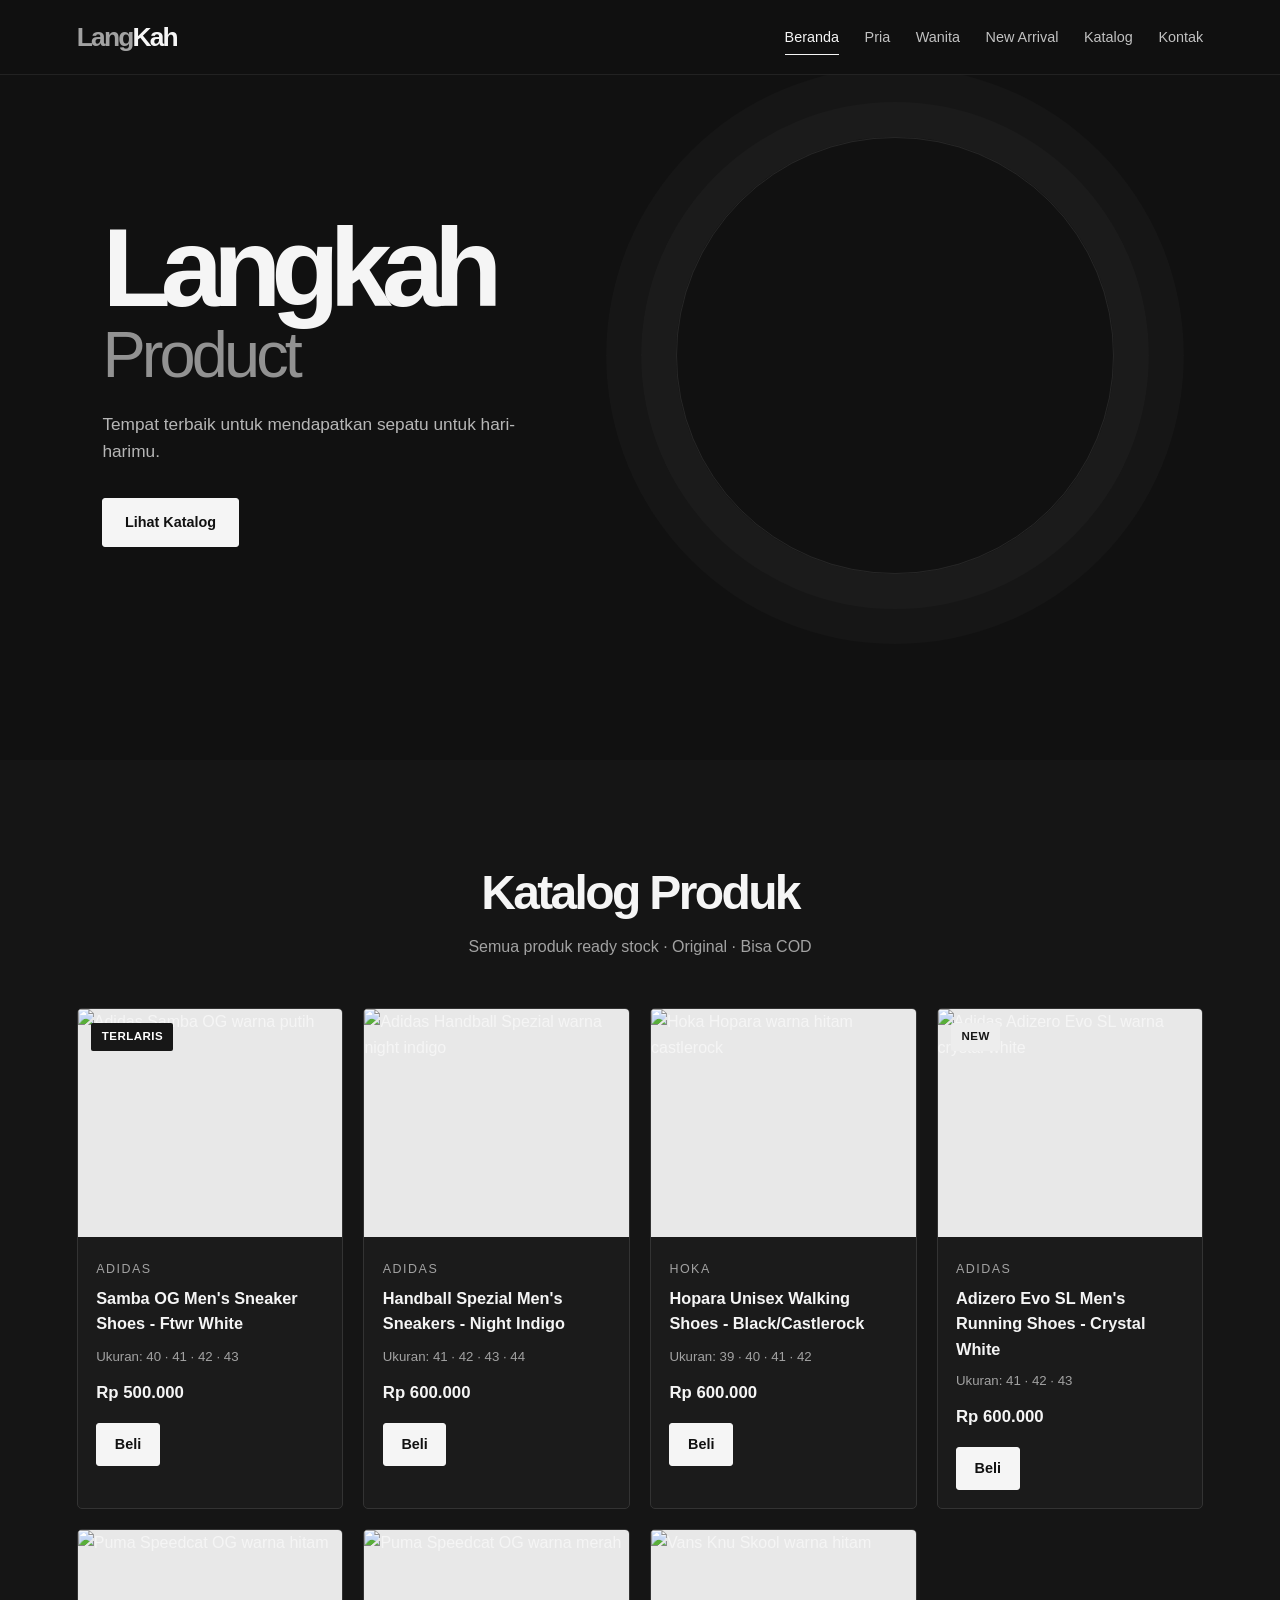
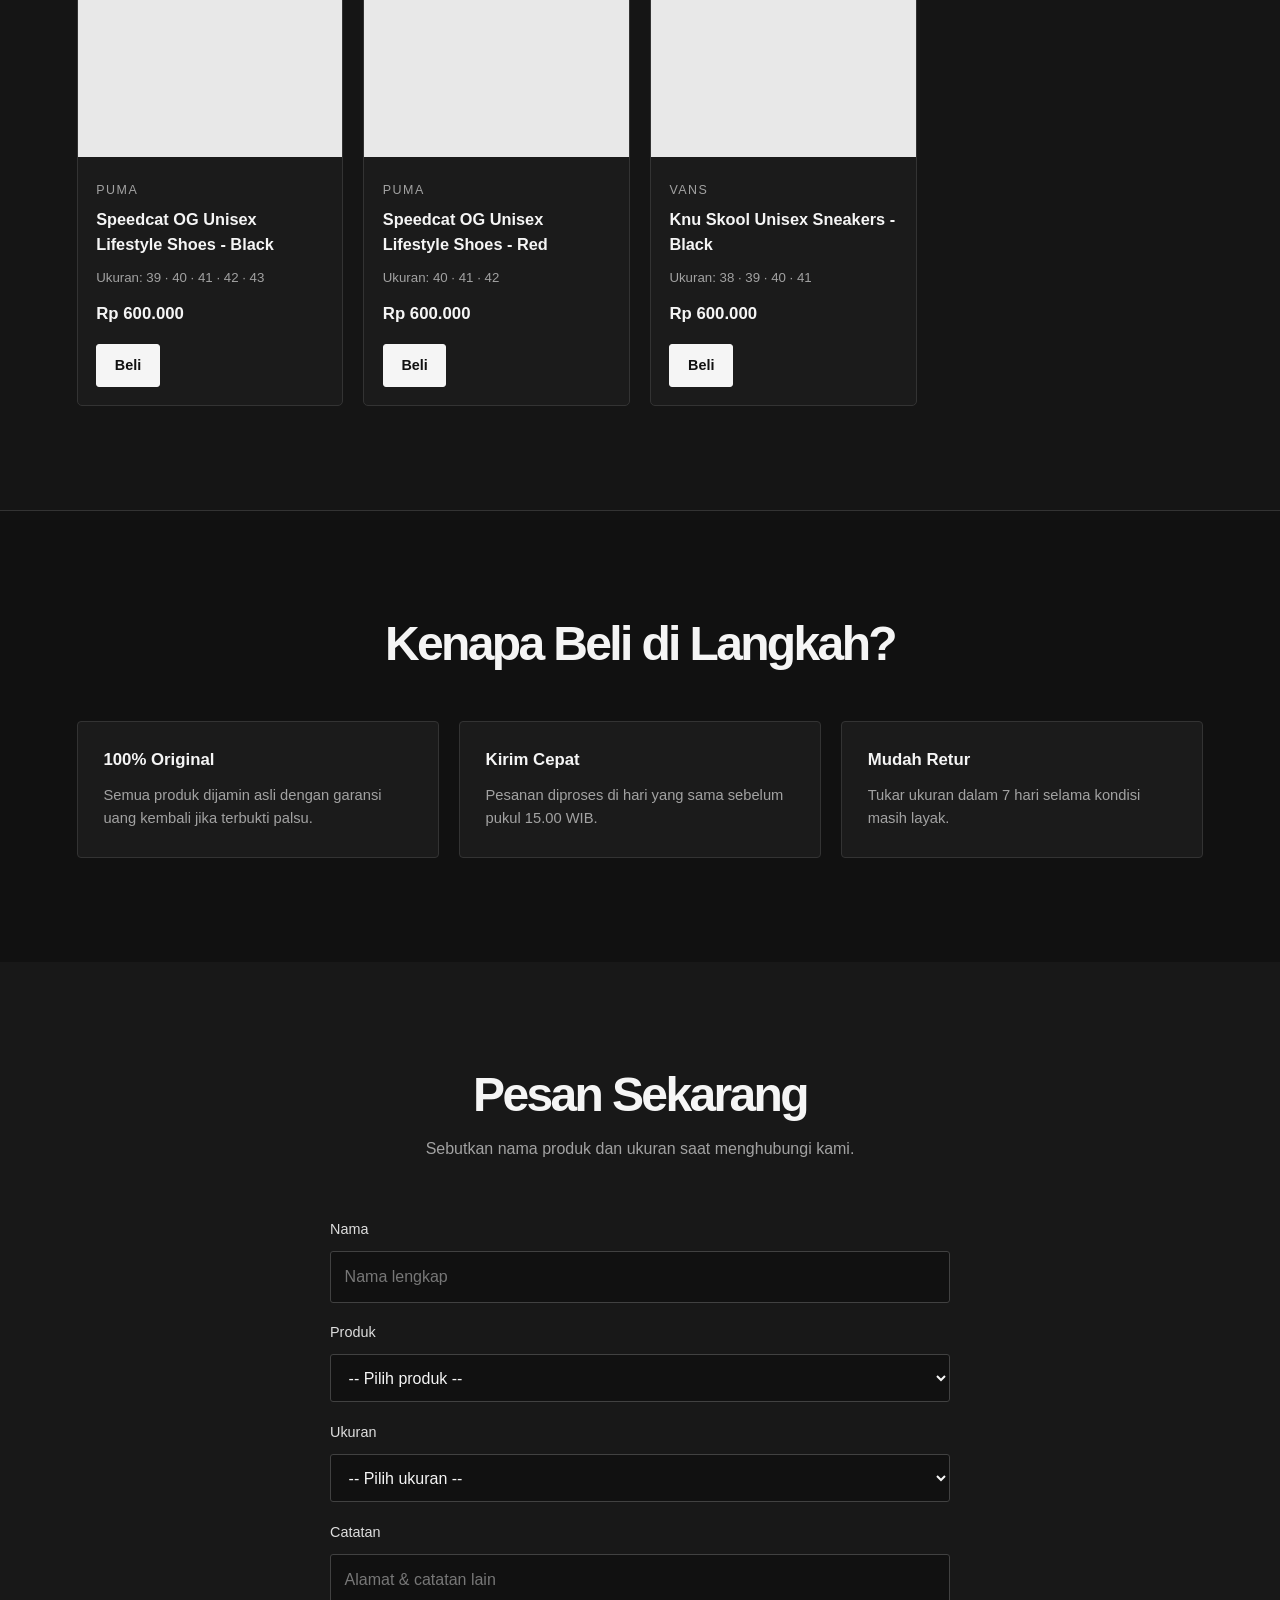
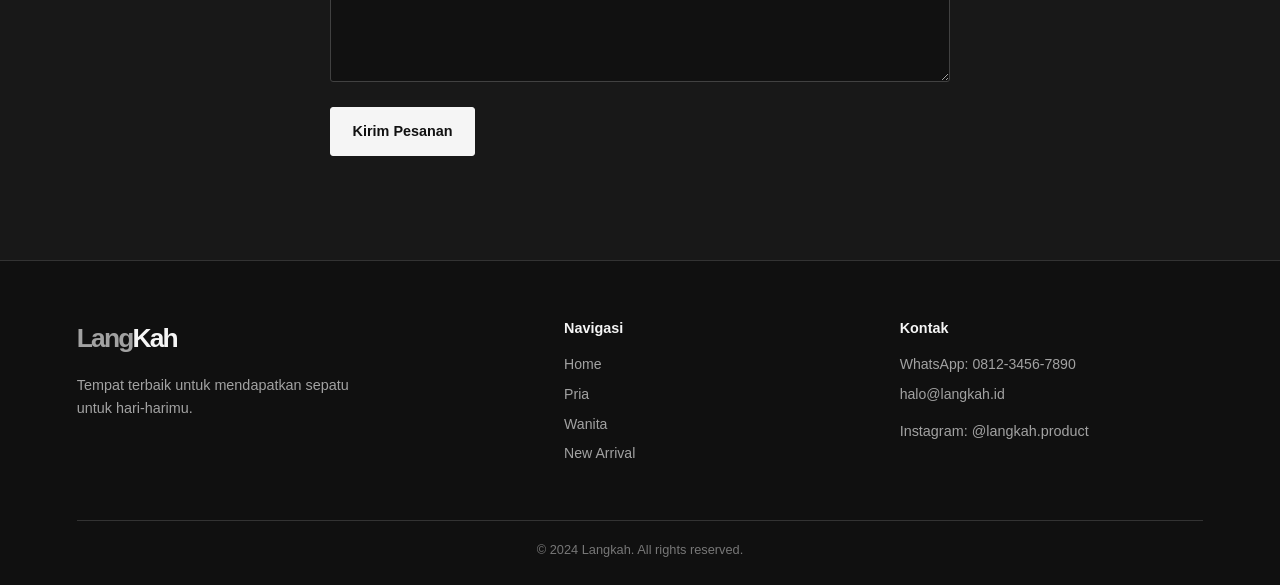
==== index.html @ c6451d93 "first commit" ====
<!DOCTYPE html>
<html lang="id">
<head>
    <meta charset="UTF-8">
    <meta name="viewport" content="width=device-width, initial-scale=1.0">
    <meta name="description" content="Langkah - tempat terbaik mendapatkan sepatu original untuk hari-harimu. Samba OG, Handball Spezial, Hoka Hopara, Adizero Evo SL, Speedcat OG, Vans Knu Skool.">
    <title>Langkah | Toko Sepatu Original</title>
    <link rel="stylesheet" href="style.css">
</head>
<body>
    <header>
        <nav class="navbar">
            <a href="#home" class="navbar-logo"><span>Lang</span>Kah</a>
            <div class="navbar-nav">
                <a href="#home" class="active">Beranda</a>
                <a href="pria.html">Pria</a>
                <a href="wanita.html">Wanita</a>
                <a href="new.html">New Arrival</a>
                <a href="#katalog">Katalog</a>
                <a href="#kontak">Kontak</a>
            </div>
        </nav>
    </header>

    <main>
        <!-- Hero section start -->
        <section class="hero" id="home">
            <div class="content">
                <h1>Langkah<span>Product</span></h1>
                <p>Tempat terbaik untuk mendapatkan sepatu untuk hari-harimu.</p>
                <a href="#katalog" class="btn">Lihat Katalog</a>
            </div>
        </section>
        <!-- Hero section end -->

        <!-- Katalog Start -->
        <section class="katalog-section" id="katalog">
            <h2 class="section-title">Katalog Produk</h2>
            <p class="section-subtitle">Semua produk ready stock · Original · Bisa COD</p>

            <div class="katalog">
                <article class="katalog-item">
                    <div class="item-img">
                        <img src="https://www.footlocker.id/media/catalog/product/0/1/01-ADIDAS-FFSSBADI5-ADIB75807-Black.jpg?width=300&height=300&quality=80&fit=cover&dpr=2" alt="Adidas Samba OG warna putih" loading="lazy" width="500" height="500">
                        <span class="badge">Terlaris</span>
                    </div>
                    <div class="item-body">
                        <span class="brand">Adidas</span>
                        <h3>Samba OG Men's Sneaker Shoes - Ftwr White</h3>
                        <p class="size">Ukuran: 40 &middot; 41 &middot; 42 &middot; 43</p>
                        <p class="harga">Rp 500.000</p>
                        <a href="#kontak" class="btn btn-sm">Beli</a>
                    </div>
                </article>

                <article class="katalog-item">
                    <div class="item-img">
                        <img src="https://www.footlocker.id/media/catalog/product/0/1/01-ADIDAS-FFSSBADI5-ADIIF7087-Blue.jpg?width=300&height=300&quality=80&fit=cover&dpr=2" alt="Adidas Handball Spezial warna night indigo" loading="lazy" width="500" height="500">
                    </div>
                    <div class="item-body">
                        <span class="brand">Adidas</span>
                        <h3>Handball Spezial Men's Sneakers - Night Indigo</h3>
                        <p class="size">Ukuran: 41 &middot; 42 &middot; 43 &middot; 44</p>
                        <p class="harga">Rp 600.000</p>
                        <a href="#kontak" class="btn btn-sm">Beli</a>
                    </div>
                </article>

                <article class="katalog-item">
                    <div class="item-img">
                        <img src="https://www.footlocker.id/media/catalog/product/0/1/01-HOKA-F34O1HKEA-HKE1123112BC-Black.jpg?width=300&height=300&quality=80&fit=cover&dpr=2" alt="Hoka Hopara warna hitam castlerock" loading="lazy" width="500" height="500">
                    </div>
                    <div class="item-body">
                        <span class="brand">Hoka</span>
                        <h3>Hopara Unisex Walking Shoes - Black/Castlerock</h3>
                        <p class="size">Ukuran: 39 &middot; 40 &middot; 41 &middot; 42</p>
                        <p class="harga">Rp 600.000</p>
                        <a href="#kontak" class="btn btn-sm">Beli</a>
                    </div>
                </article>

                <article class="katalog-item">
                    <div class="item-img">
                        <img src="https://www.footlocker.id/media/catalog/product/0/1/01-ADIDAS-F34RUADI5-ADIKJ1959-White.jpg?width=300&height=300&quality=80&fit=cover&dpr=2" alt="Adidas Adizero Evo SL warna crystal white" loading="lazy" width="500" height="500">
                        <span class="badge badge-new">New</span>
                    </div>
                    <div class="item-body">
                        <span class="brand">Adidas</span>
                        <h3>Adizero Evo SL Men's Running Shoes - Crystal White</h3>
                        <p class="size">Ukuran: 41 &middot; 42 &middot; 43</p>
                        <p class="harga">Rp 600.000</p>
                        <a href="#kontak" class="btn btn-sm">Beli</a>
                    </div>
                </article>

                <article class="katalog-item">
                    <div class="item-img">
                        <img src="https://www.footlocker.id/media/catalog/product/0/1/01-PUMA-FFSSEPMAA-PMA398846-01-Black.jpg?width=300&height=300&quality=80&fit=cover&dpr=2" alt="Puma Speedcat OG warna hitam" loading="lazy" width="500" height="500">
                    </div>
                    <div class="item-body">
                        <span class="brand">Puma</span>
                        <h3>Speedcat OG Unisex Lifestyle Shoes - Black</h3>
                        <p class="size">Ukuran: 39 &middot; 40 &middot; 41 &middot; 42 &middot; 43</p>
                        <p class="harga">Rp 600.000</p>
                        <a href="#kontak" class="btn btn-sm">Beli</a>
                    </div>
                </article>

                <article class="katalog-item">
                    <div class="item-img">
                        <img src="https://www.footlocker.id/media/catalog/product/0/1/01-PUMA-FFSSEPMAA-PMA398846-02-Red.jpg?width=300&height=300&quality=80&fit=cover&dpr=2" alt="Puma Speedcat OG warna merah" loading="lazy" width="500" height="500">
                    </div>
                    <div class="item-body">
                        <span class="brand">Puma</span>
                        <h3>Speedcat OG Unisex Lifestyle Shoes - Red</h3>
                        <p class="size">Ukuran: 40 &middot; 41 &middot; 42</p>
                        <p class="harga">Rp 600.000</p>
                        <a href="#kontak" class="btn btn-sm">Beli</a>
                    </div>
                </article>

                <article class="katalog-item">
                    <div class="item-img">
                        <img src="https://www.footlocker.id/media/catalog/product/0/1/01-VANS-FFSSBVAS5-VAS0009QC6BT-Black.jpg?width=1200&height=1200&store=idn&image-type=image" alt="Vans Knu Skool warna hitam" loading="lazy" width="500" height="500">
                    </div>
                    <div class="item-body">
                        <span class="brand">Vans</span>
                        <h3>Knu Skool Unisex Sneakers - Black</h3>
                        <p class="size">Ukuran: 38 &middot; 39 &middot; 40 &middot; 41</p>
                        <p class="harga">Rp 600.000</p>
                        <a href="#kontak" class="btn btn-sm">Beli</a>
                    </div>
                </article>
            </div>
        </section>
        <!-- Katalog End -->

        <!-- Tentang Start -->
        <section class="tentang" id="tentang">
            <h2 class="section-title">Kenapa Beli di Langkah?</h2>
            <div class="features">
                <div class="feature">
                    <h3>100% Original</h3>
                    <p>Semua produk dijamin asli dengan garansi uang kembali jika terbukti palsu.</p>
                </div>
                <div class="feature">
                    <h3>Kirim Cepat</h3>
                    <p>Pesanan diproses di hari yang sama sebelum pukul 15.00 WIB.</p>
                </div>
                <div class="feature">
                    <h3>Mudah Retur</h3>
                    <p>Tukar ukuran dalam 7 hari selama kondisi masih layak.</p>
                </div>
            </div>
        </section>
        <!-- Tentang End -->

        <!-- Kontak Start -->
        <section class="kontak" id="kontak">
            <h2 class="section-title">Pesan Sekarang</h2>
            <p class="section-subtitle">Sebutkan nama produk dan ukuran saat menghubungi kami.</p>
            <form class="order-form" action="#" method="post">
                <label for="nama">Nama</label>
                <input type="text" id="nama" name="nama" placeholder="Nama lengkap" required>

                <label for="produk">Produk</label>
                <select id="produk" name="produk" required>
                    <option value="">-- Pilih produk --</option>
                    <option>Samba OG - Ftwr White (Rp 500.000)</option>
                    <option>Handball Spezial - Night Indigo (Rp 600.000)</option>
                    <option>Hoka Hopara - Black/Castlerock (Rp 600.000)</option>
                    <option>Adizero Evo SL - Crystal White (Rp 600.000)</option>
                    <option>Speedcat OG - Black (Rp 600.000)</option>
                    <option>Speedcat OG - Red (Rp 600.000)</option>
                    <option>Vans Knu Skool - Black (Rp 600.000)</option>
                </select>

                <label for="ukuran">Ukuran</label>
                <select id="ukuran" name="ukuran" required>
                    <option value="">-- Pilih ukuran --</option>
                    <option>38</option><option>39</option><option>40</option>
                    <option>41</option><option>42</option><option>43</option><option>44</option>
                </select>

                <label for="pesan">Catatan</label>
                <textarea id="pesan" name="pesan" rows="4" placeholder="Alamat &amp; catatan lain"></textarea>

                <button type="submit" class="btn">Kirim Pesanan</button>
            </form>
        </section>
        <!-- Kontak End -->
    </main>

    <footer>
        <div class="footer-col">
            <a href="#home" class="navbar-logo"><span>Lang</span>Kah</a>
            <p>Tempat terbaik untuk mendapatkan sepatu untuk hari-harimu.</p>
        </div>
        <div class="footer-col">
            <h4>Navigasi</h4>
            <a href="#home">Home</a>
            <a href="pria.html">Pria</a>
            <a href="wanita.html">Wanita</a>
            <a href="new.html">New Arrival</a>
        </div>
        <div class="footer-col">
            <h4>Kontak</h4>
            <a href="https://wa.me/6281234567890">WhatsApp: 0812-3456-7890</a>
            <a href="mailto:halo@langkah.id">halo@langkah.id</a>
            <p>Instagram: @langkah.product</p>
        </div>
        <p class="copyright">&copy; 2024 Langkah. All rights reserved.</p>
    </footer>
</body>
</html>
---- style.css ----
:root {
    color-scheme: dark;
    --color-bg: #111111;
    --color-surface: #1b1b1b;
    --color-surface-raised: #222222;
    --color-border: #333333;
    --color-text: #f5f5f5;
    --color-muted: #a2a2a2;
    --color-accent: #d8d8d8;
    --content-width: 1200px;
}

* {
    box-sizing: border-box;
}

html {
    scroll-behavior: smooth;
    scroll-padding-top: 100px;
}

body {
    margin: 0;
    background: var(--color-bg);
    color: var(--color-text);
    font-family: "Segoe UI", Tahoma, Geneva, Verdana, sans-serif;
    line-height: 1.6;
    -webkit-font-smoothing: antialiased;
}

a {
    color: inherit;
    text-decoration: none;
}

button,
input,
select,
textarea {
    font: inherit;
}


.navbar {
    position: fixed;
    z-index: 10;
    top: 0;
    right: 0;
    left: 0;
    display: flex;
    align-items: center;
    justify-content: space-between;
    gap: 2rem;
    padding: 1rem max(6%, calc((100% - var(--content-width)) / 2));
    border-bottom: 1px solid rgb(255 255 255 / 8%);
    background: rgb(17 17 17 / 88%);
    backdrop-filter: blur(16px);
}

.navbar-logo {
    flex-shrink: 0;
    color: var(--color-text);
    font-size: 1.65rem;
    font-weight: 750;
    letter-spacing: -0.07em;
}

.navbar-logo span {
    color: var(--color-muted);
}

.navbar-nav {
    display: flex;
    align-items: center;
    justify-content: flex-end;
    gap: clamp(0.8rem, 2vw, 1.8rem);
}

.navbar-nav a {
    position: relative;
    padding: 0.4rem 0;
    color: #c2c2c2;
    font-size: 0.9rem;
    transition: color 180ms ease;
}

.navbar-nav a::after {
    position: absolute;
    right: 0;
    bottom: 0;
    left: 0;
    height: 1px;
    background: var(--color-text);
    content: "";
    transform: scaleX(0);
    transform-origin: left;
    transition: transform 180ms ease;
}

.navbar-nav a:hover,
.navbar-nav a.active {
    color: var(--color-text);
}

.navbar-nav a:hover::after,
.navbar-nav a.active::after {
    transform: scaleX(1);
}

.hero {
    position: relative;
    display: flex;
    min-height: min(760px, 100vh);
    align-items: center;
    overflow: hidden;
    padding: 9rem max(8%, calc((100% - var(--content-width)) / 2));
    /* background:
        radial-gradient(ellipse at 78% 48%, rgb(255 255 255 / 11%), transparent 34%),
        linear-gradient(115deg, #111 16%, #1c1c1c 58%, #111 100%); */
}

.hero::after {
    position: absolute;
    top: 18%;
    right: 13%;
    width: clamp(220px, 34vw, 460px);
    aspect-ratio: 1;
    border: 1px solid rgb(255 255 255 / 9%);
    border-radius: 50%;
    content: "";
    box-shadow: 0 0 0 35px rgb(255 255 255 / 2%), 0 0 0 70px rgb(255 255 255 / 2%);
    pointer-events: none;
}

.hero .content {
    position: relative;
    z-index: 1;
    max-width: 650px;
}

.hero h1 {
    margin: 0;
    font-size: clamp(3.5rem, 9vw, 7rem);
    font-weight: 700;
    letter-spacing: -0.09em;
    line-height: 0.98;
}

.hero h1 span {
    display: block;
    color: #929292;
    font-size: 0.58em;
    font-weight: 400;
    letter-spacing: -0.06em;
}

.hero p {
    max-width: 420px;
    margin: 1.5rem 0 2rem;
    color: #b6b6b6;
    font-size: 1.08rem;
}

.btn {
    display: inline-flex;
    min-height: 48px;
    align-items: center;
    justify-content: center;
    padding: 0.75rem 1.35rem;
    border: 1px solid var(--color-text);
    border-radius: 3px;
    background: var(--color-text);
    color: var(--color-bg);
    cursor: pointer;
    font-size: 0.9rem;
    font-weight: 650;
    transition: background-color 180ms ease, color 180ms ease, transform 180ms ease;
}

.btn:hover {
    background: transparent;
    color: var(--color-text);
    transform: translateY(-2px);
}

.btn-sm {
    min-height: 40px;
    padding: 0.55rem 1.1rem;
}

.katalog-section,
.tentang,
.kontak {
    padding: 6.5rem max(6%, calc((100% - var(--content-width)) / 2));
}

.katalog-section {
    background: #151515;
}

.section-title {
    margin: 0;
    font-size: clamp(2rem, 4vw, 3rem);
    font-weight: 600;
    letter-spacing: -0.055em;
    line-height: 1.2;
    text-align: center;
}

.section-subtitle {
    margin: 0.8rem auto 3rem;
    color: var(--color-muted);
    text-align: center;
}

.katalog {
    display: grid;
    grid-template-columns: repeat(auto-fit, minmax(min(100%, 240px), 1fr));
    gap: 1.25rem;
}

.katalog-item {
    overflow: hidden;
    border: 1px solid var(--color-border);
    border-radius: 5px;
    background: var(--color-surface);
    transition: border-color 220ms ease, transform 220ms ease, box-shadow 220ms ease;
}

.katalog-item:hover {
    border-color: #666;
    box-shadow: 0 18px 40px rgb(0 0 0 / 25%);
    transform: translateY(-5px);
}

.item-img {
    position: relative;
    overflow: hidden;
    aspect-ratio: 1 / 0.86;
    background: #e8e8e8;
}

.item-img img {
    display: block;
    width: 100%;
    height: 100%;
    object-fit: cover;
    transition: transform 350ms ease;
}

.katalog-item:hover .item-img img {
    transform: scale(1.045);
}

.badge {
    position: absolute;
    top: 0.85rem;
    left: 0.85rem;
    padding: 0.3rem 0.65rem;
    border-radius: 2px;
    background: #171717;
    color: #fff;
    font-size: 0.72rem;
    font-weight: 650;
    letter-spacing: 0.04em;
    text-transform: uppercase;
}

.badge-new {
    background: #ededed;
    color: #171717;
}

.item-body {
    padding: 1.15rem;
}

.brand {
    color: var(--color-muted);
    font-size: 0.78rem;
    letter-spacing: 0.12em;
    text-transform: uppercase;
}

.item-body h3 {
    min-height: 3.2em;
    margin: 0.35rem 0 0.5rem;
    font-size: 1.02rem;
    font-weight: 550;
    line-height: 1.55;
    
}

.size {
    margin: 0;
    color: var(--color-muted);
    font-size: 0.83rem;
}

.harga {
    margin: 0.8rem 0 1rem;
    font-size: 1.05rem;
    font-weight: 700;
}

.tentang {
    border-top: 1px solid var(--color-border);
    background: var(--color-bg);
}

.features {
    display: grid;
    grid-template-columns: repeat(3, 1fr);
    gap: 1.25rem;
    margin-top: 3rem;
}

.feature {
    padding: 1.6rem;
    border: 1px solid var(--color-border);
    border-radius: 4px;
    background: var(--color-surface);
}

.feature h3 {
    margin: 0 0 0.6rem;
    font-size: 1.05rem;
}

.feature p {
    margin: 0;
    color: var(--color-muted);
    font-size: 0.92rem;
}

.kontak {
    background: #181818;
}

.order-form {
    display: grid;
    max-width: 620px;
    gap: 0.65rem;
    margin: 2.5rem auto 0;
}

.order-form label {
    margin-top: 0.5rem;
    color: #dedede;
    font-size: 0.9rem;
}

.order-form input,
.order-form select,
.order-form textarea {
    width: 100%;
    min-height: 48px;
    padding: 0.75rem 0.85rem;
    border: 1px solid #414141;
    border-radius: 3px;
    background: #111;
    color: var(--color-text);
}

.order-form textarea {
    min-height: 120px;
    resize: vertical;
}

.order-form input::placeholder,
.order-form textarea::placeholder {
    color: #777;
}

.order-form .btn {
    justify-self: start;
    margin-top: 0.9rem;
}

footer {
    display: grid;
    grid-template-columns: 1.5fr 1fr 1fr;
    gap: 2rem;
    padding: 3.5rem max(6%, calc((100% - var(--content-width)) / 2)) 1.5rem;
    border-top: 1px solid var(--color-border);
    background: #101010;
}

.footer-col p {
    max-width: 300px;
    color: var(--color-muted);
    font-size: 0.9rem;
}

.footer-col h4 {
    margin: 0 0 0.8rem;
    font-size: 0.9rem;
}

.footer-col > a:not(.navbar-logo) {
    display: block;
    width: fit-content;
    margin: 0.45rem 0;
    color: var(--color-muted);
    font-size: 0.88rem;
    transition: color 180ms ease;
}

.footer-col > a:not(.navbar-logo):hover {
    color: var(--color-text);
}

.copyright {
    grid-column: 1 / -1;
    margin: 1rem 0 0;
    padding-top: 1.2rem;
    border-top: 1px solid var(--color-border);
    color: #777;
    font-size: 0.8rem;
    text-align: center;
}
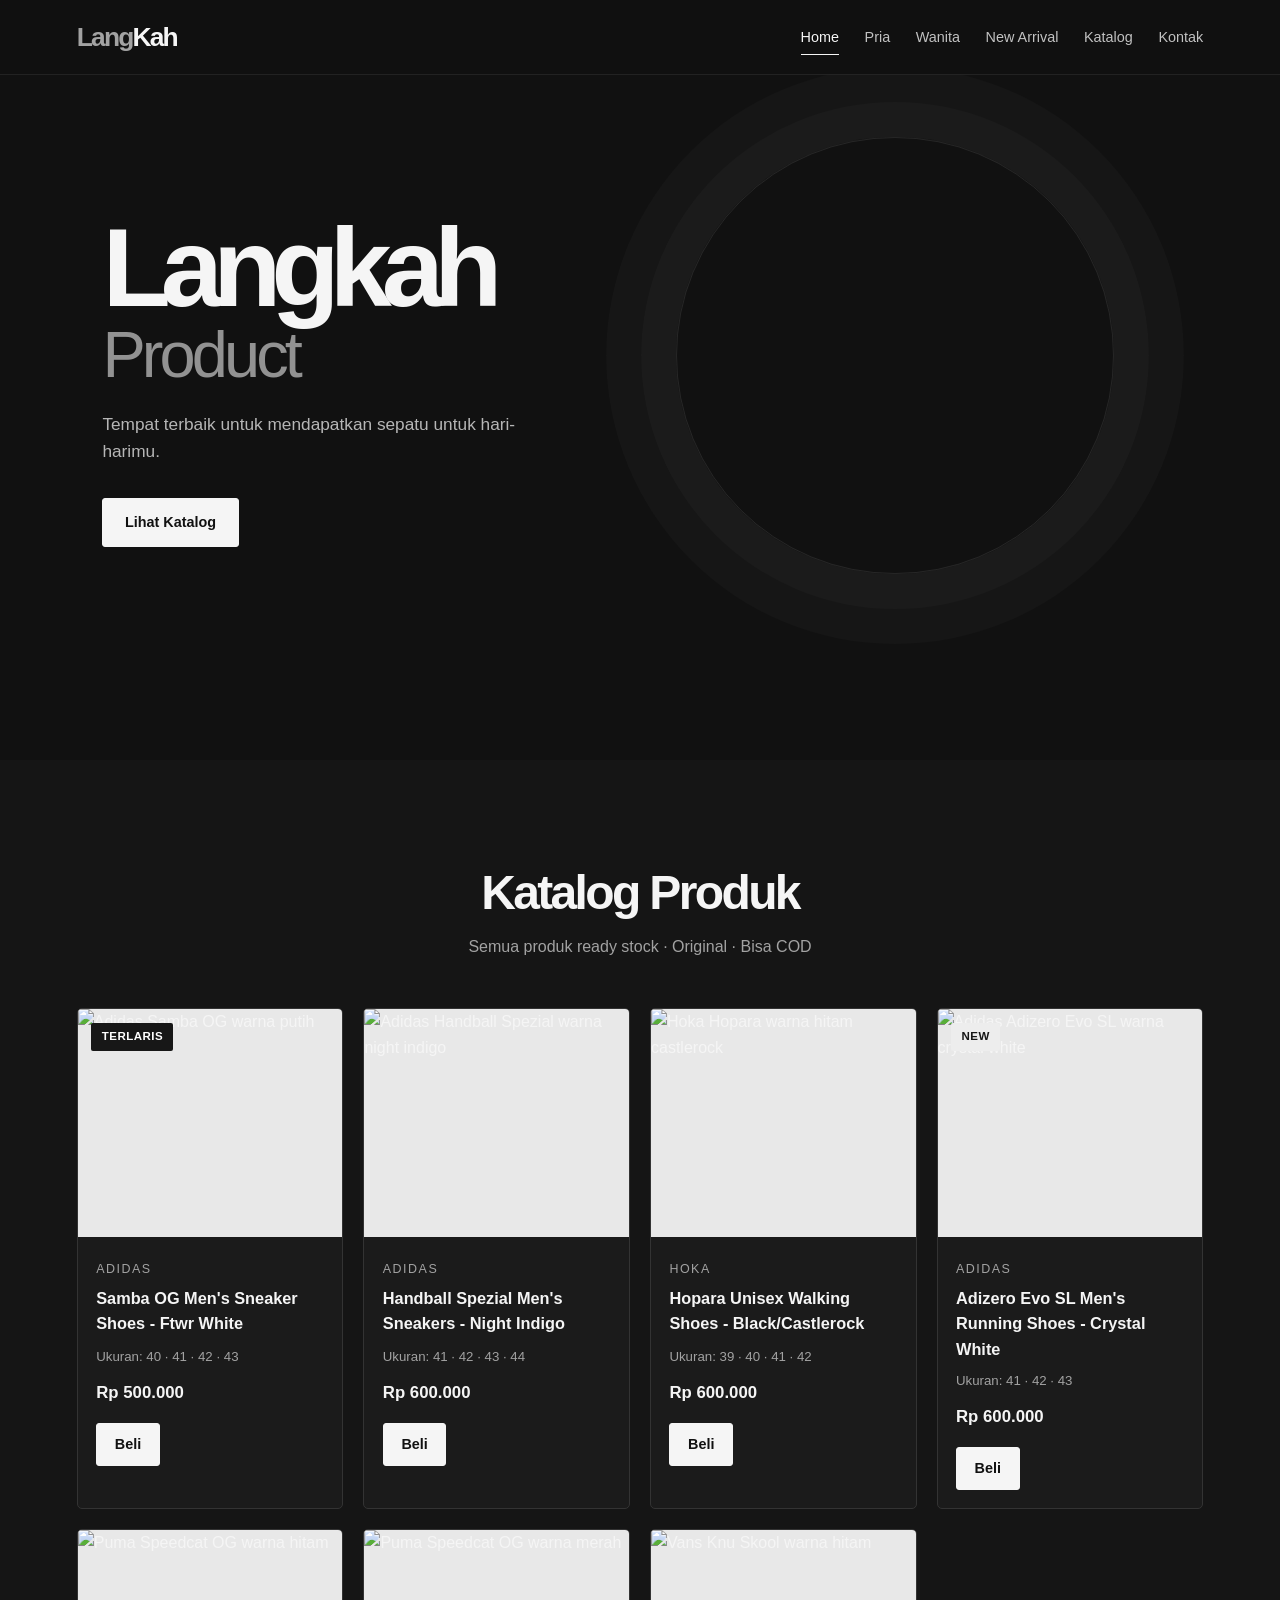
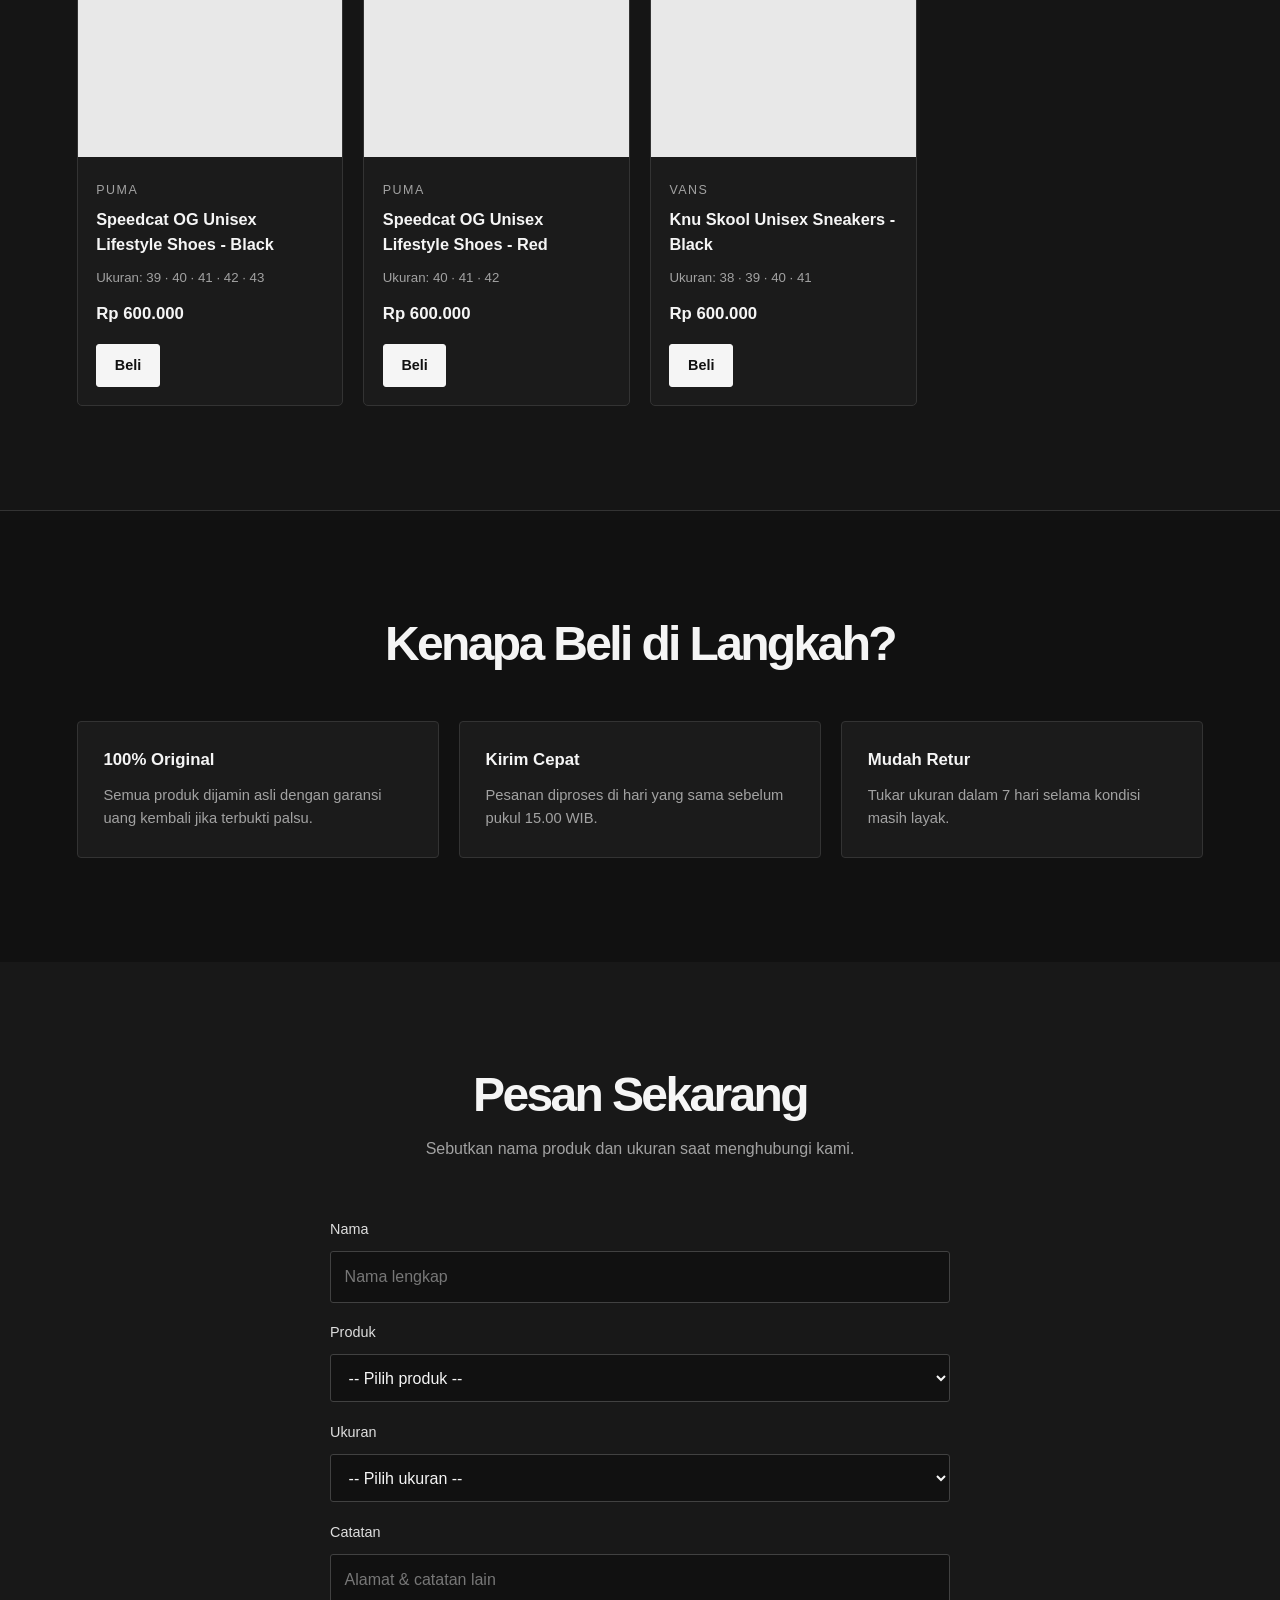
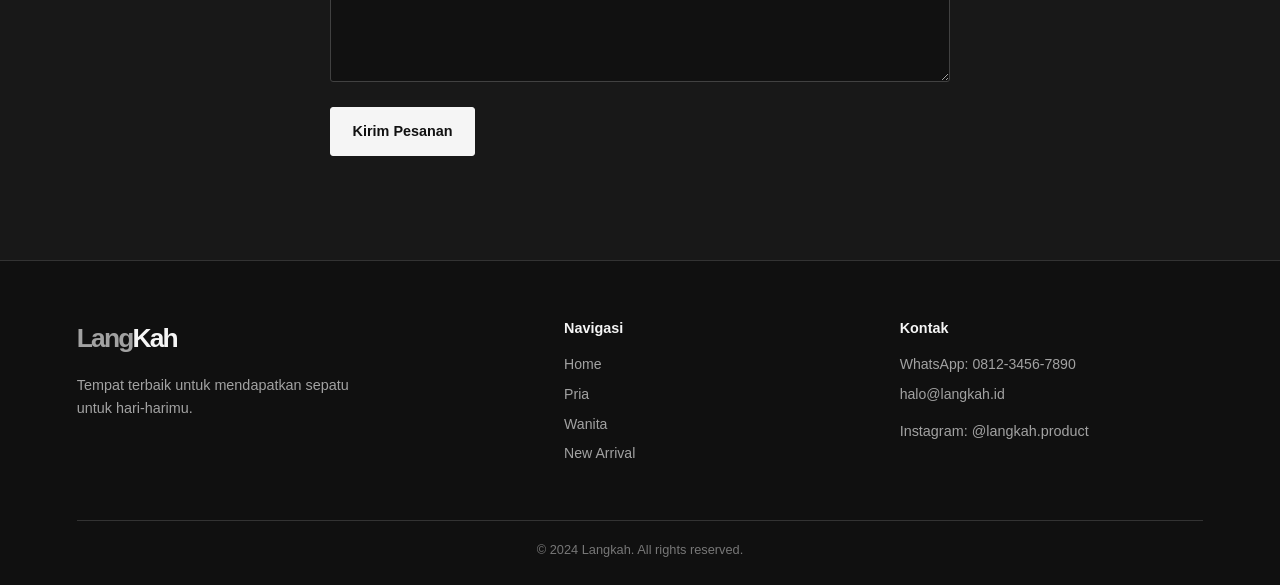
==== commit 553848ad: "update nav" ====
--- a/index.html
+++ b/index.html
@@ -4,7 +4,7 @@
     <meta charset="UTF-8">
     <meta name="viewport" content="width=device-width, initial-scale=1.0">
     <meta name="description" content="Langkah - tempat terbaik mendapatkan sepatu original untuk hari-harimu. Samba OG, Handball Spezial, Hoka Hopara, Adizero Evo SL, Speedcat OG, Vans Knu Skool.">
-    <title>Langkah | Toko Sepatu Original</title>
+    <title>Langkah</title>
     <link rel="stylesheet" href="style.css">
 </head>
 <body>
@@ -12,7 +12,7 @@
         <nav class="navbar">
             <a href="#home" class="navbar-logo"><span>Lang</span>Kah</a>
             <div class="navbar-nav">
-                <a href="#home" class="active">Beranda</a>
+                <a href="#home" class="active">Home</a>
                 <a href="pria.html">Pria</a>
                 <a href="wanita.html">Wanita</a>
                 <a href="new.html">New Arrival</a>
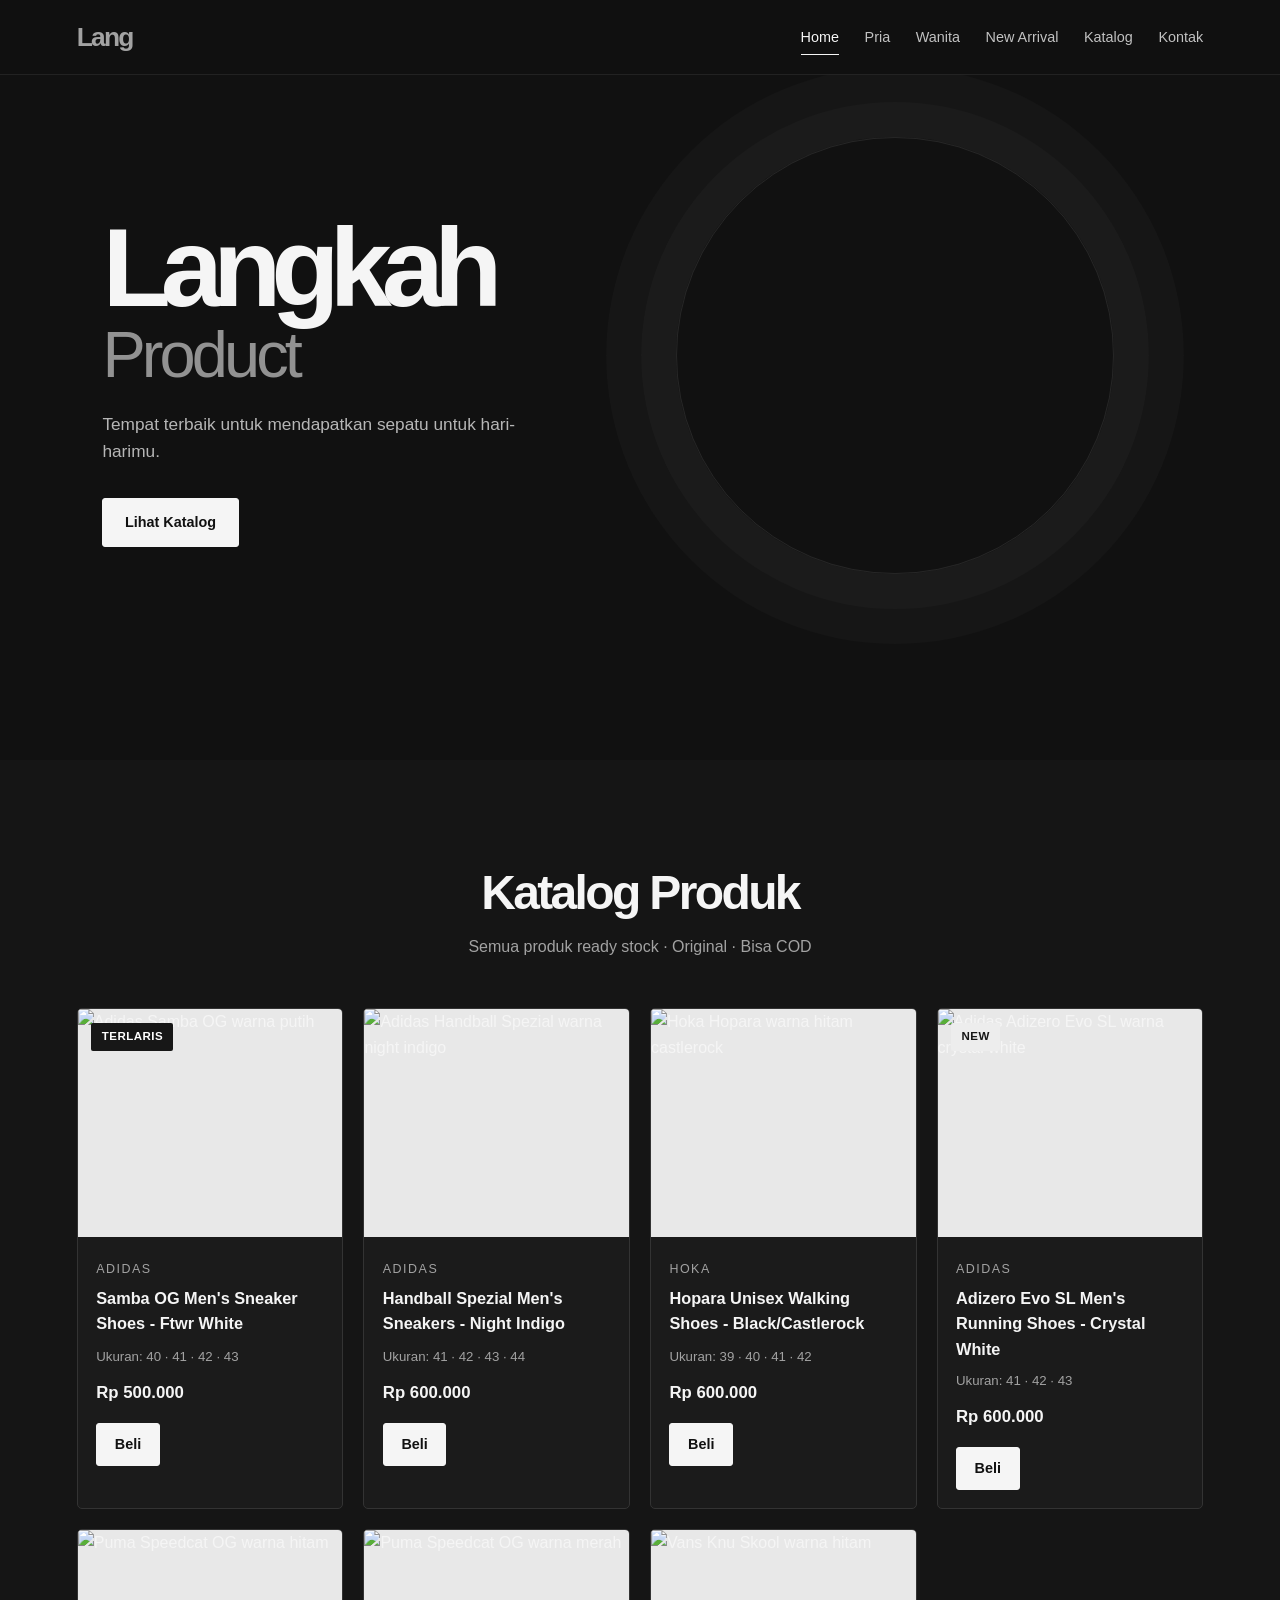
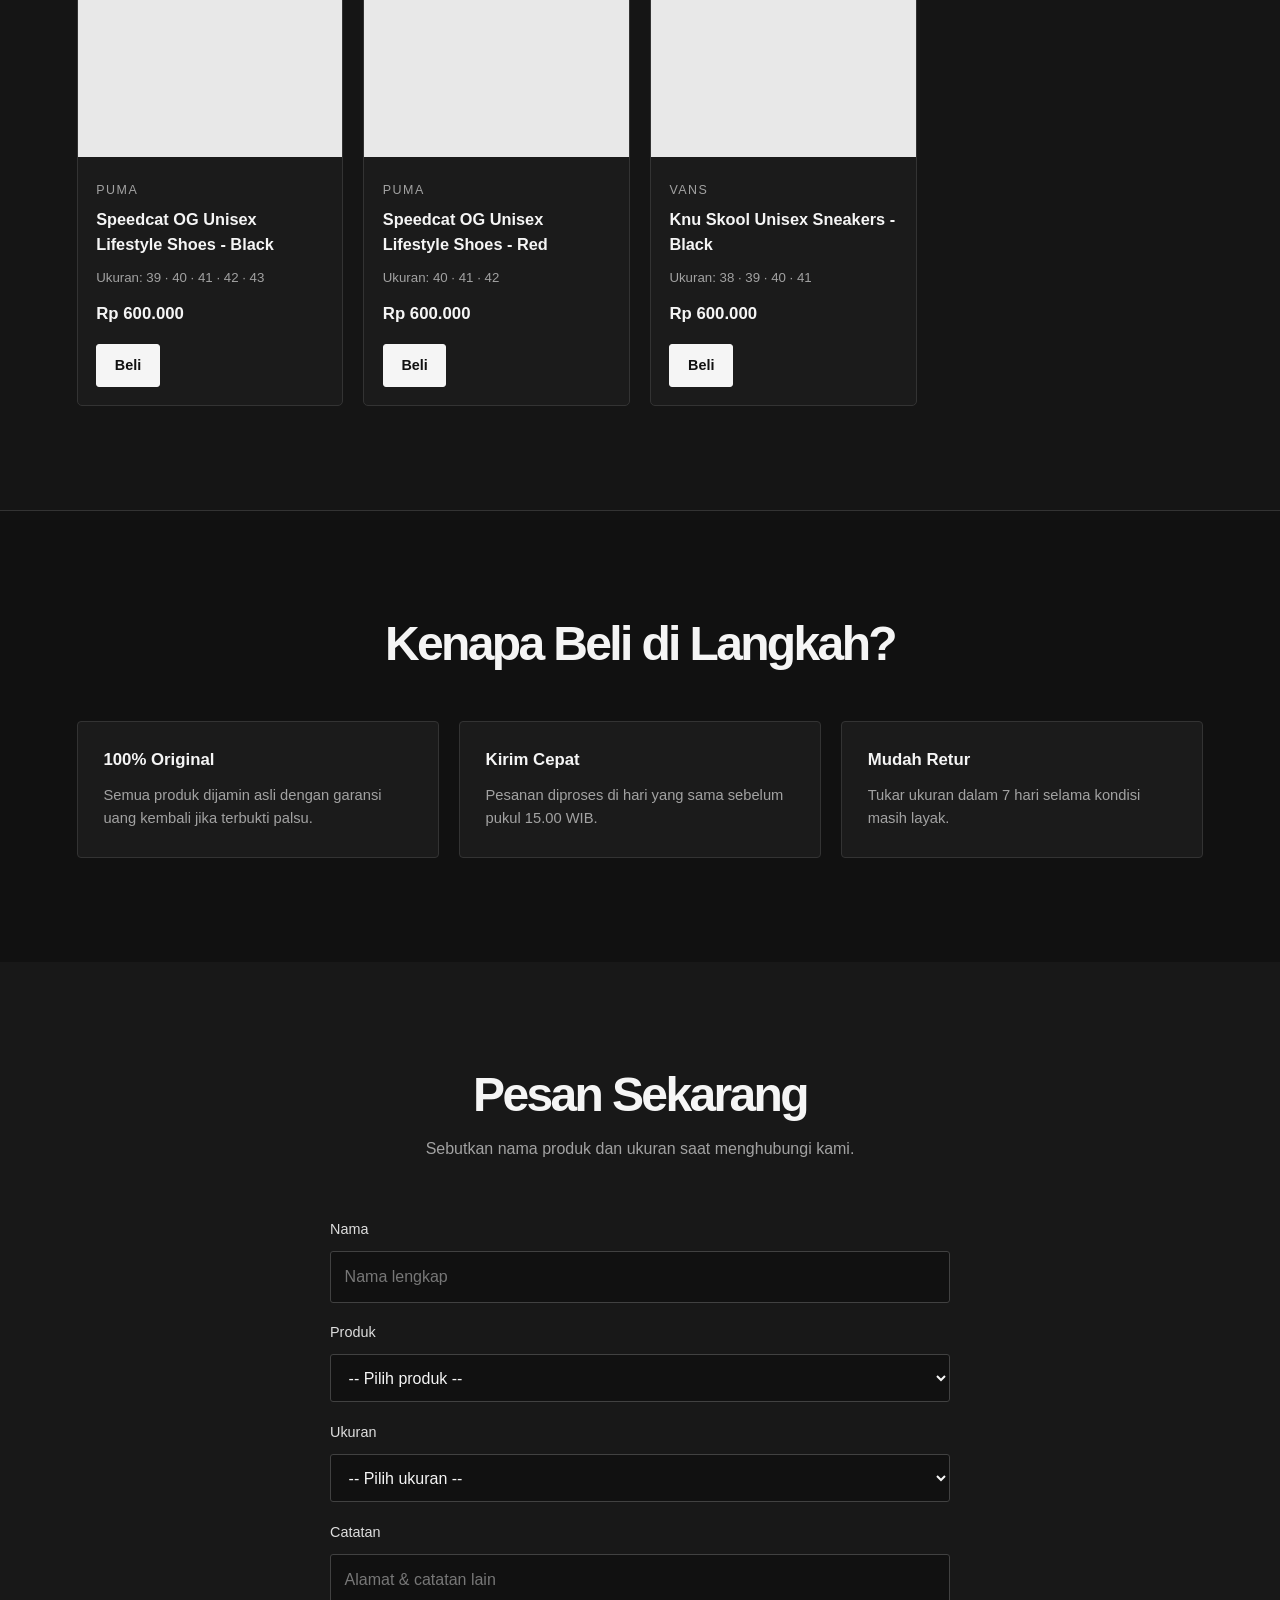
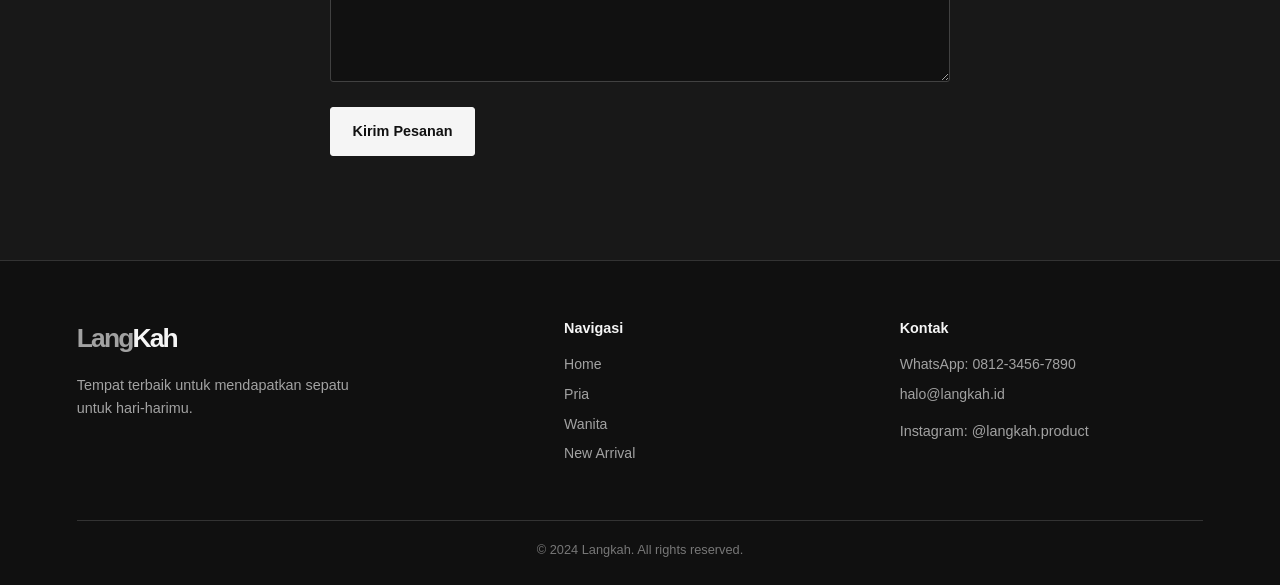
==== commit 42c814a0: "update nav" ====
--- a/index.html
+++ b/index.html
@@ -10,7 +10,7 @@
 <body>
     <header>
         <nav class="navbar">
-            <a href="#home" class="navbar-logo"><span>Lang</span>Kah</a>
+            <a href="#home" class="navbar-logo"><span>Lang</span></a>
             <div class="navbar-nav">
                 <a href="#home" class="active">Home</a>
                 <a href="pria.html">Pria</a>
